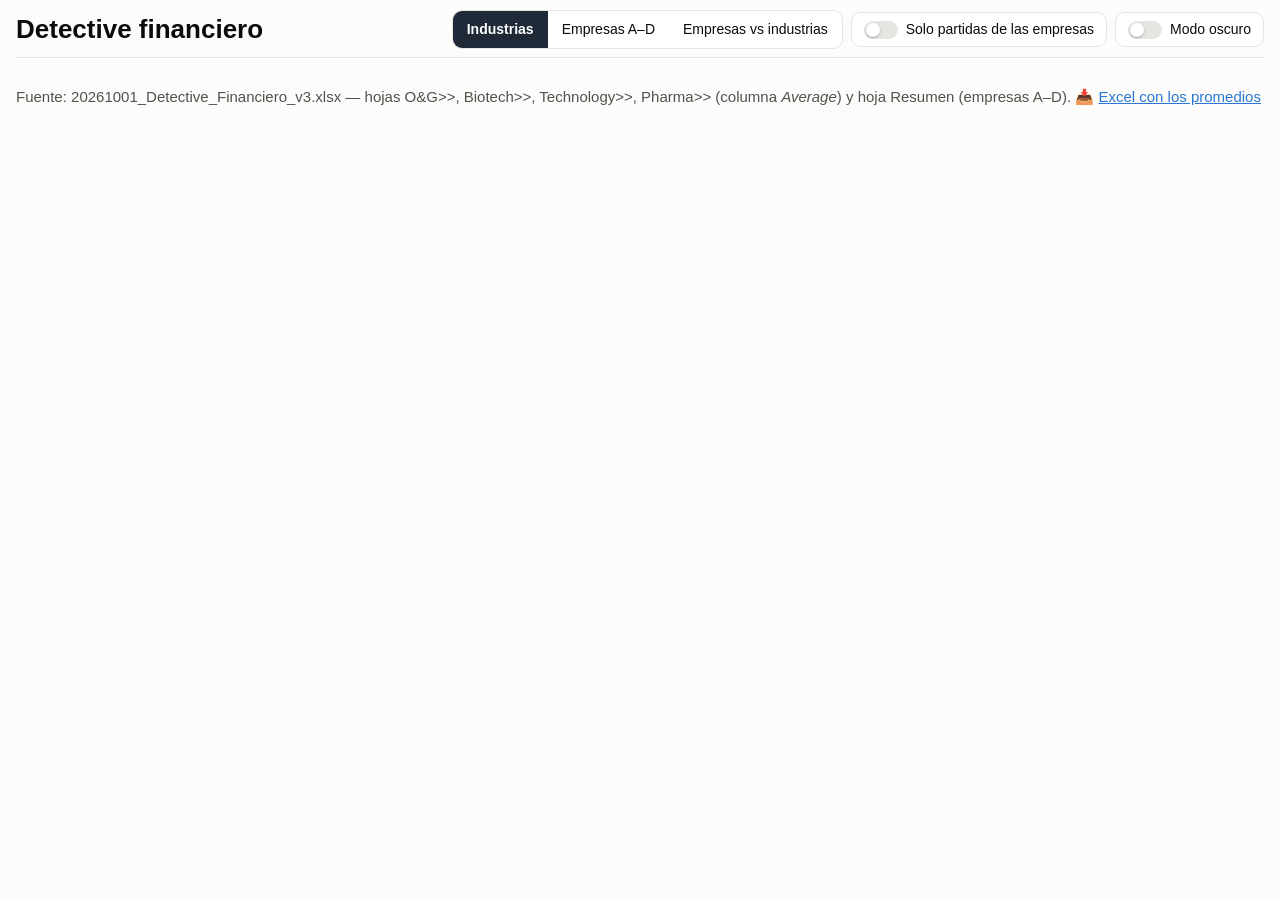
==== tools/site_template.html @ 65c1c6d1 "Add files via upload" ====
<!doctype html>
<html lang="es"><head><meta charset="utf-8"><meta name="viewport" content="width=device-width,initial-scale=1">
<title>Detective financiero · comparativo</title>
<script src="assets/plotly.min.js"></script>
<style>
:root{--bg:#fcfcfb;--card:#ffffff;--ink:#0b0b0b;--ink2:#52514e;--muted:#8a8985;--line:#e6e5e1;--grid:#eeede9;--accent:#2a78d6;--note-bg:#fff7ed;--note-bd:#fed7aa;--note-ink:#7c2d12;--th:#f3f4f6;--cat:#e5e7eb;--btn:#ffffff;--btn-on:#1f2937;--btn-on-ink:#ffffff;--hover:#ffffff}
:root[data-theme="dark"]{--bg:#141414;--card:#1e1e1d;--ink:#f3f2ee;--ink2:#c3c2b7;--muted:#8a8985;--line:#33322f;--grid:#2a2a28;--accent:#3987e5;--note-bg:#2b2117;--note-bd:#5a3d1e;--note-ink:#f5c9a3;--th:#262625;--cat:#2f2f2d;--btn:#1e1e1d;--btn-on:#f3f2ee;--btn-on-ink:#141414;--hover:#262625}
*{box-sizing:border-box}html{scroll-behavior:smooth}body{margin:0;background:var(--bg);color:var(--ink);font:15px/1.5 -apple-system,"Segoe UI",Inter,Roboto,sans-serif;transition:background .2s,color .2s}
.wrap{max-width:1280px;margin:0 auto;padding:0 16px 64px}
h1{font-size:26px;margin:0}h2{font-size:22px;margin:44px 0 6px;padding-top:16px;border-top:2px solid var(--line)}h3{font-size:16px;margin:24px 0 8px;color:var(--ink2)}
.sub{color:var(--ink2);margin:0 0 14px}
.topbar{position:sticky;top:0;z-index:20;background:var(--bg);padding:10px 0 8px;border-bottom:1px solid var(--line);margin-bottom:12px}
.row{display:flex;flex-wrap:wrap;gap:8px;align-items:center}
.seg{display:inline-flex;border:1px solid var(--line);border-radius:10px;overflow:hidden;background:var(--btn)}
.seg button{border:0;background:transparent;color:var(--ink);padding:8px 14px;font:inherit;font-size:14px;cursor:pointer}
.seg button.on{background:var(--btn-on);color:var(--btn-on-ink);font-weight:600}
.tog{display:inline-flex;align-items:center;gap:8px;border:1px solid var(--line);border-radius:10px;padding:6px 12px;background:var(--btn);font-size:14px;cursor:pointer;user-select:none}
.tog .sw{width:34px;height:18px;border-radius:9px;background:var(--line);position:relative;transition:background .2s}
.tog .sw::after{content:"";position:absolute;top:2px;left:2px;width:14px;height:14px;border-radius:50%;background:var(--card);box-shadow:0 1px 2px rgba(0,0,0,.3);transition:left .2s}
.tog.on .sw{background:var(--accent)}.tog.on .sw::after{left:18px}
.sp{flex:1}
.chips{display:flex;flex-wrap:wrap;gap:10px;margin:12px 0 8px}
.chip{display:flex;align-items:center;gap:8px;background:var(--card);border:1px solid var(--line);border-radius:10px;padding:8px 12px}
.chip b{font-size:14px}.chip span{color:var(--muted);font-size:13px}.dot{width:12px;height:12px;border-radius:3px;flex:none}
.card{background:var(--card);border:1px solid var(--line);border-radius:12px;padding:12px;margin:12px 0}
.grid{display:grid;grid-template-columns:repeat(auto-fill,minmax(280px,1fr));gap:12px}.grid .card{margin:0}
.grid2{display:grid;grid-template-columns:repeat(auto-fit,minmax(380px,1fr));gap:12px}
.note{background:var(--note-bg);border:1px solid var(--note-bd);border-radius:10px;padding:10px 14px;font-size:14px;color:var(--note-ink);margin:10px 0}
.insight{font-size:14px;color:var(--ink2);margin:4px 0 0}
table{border-collapse:collapse;width:100%;font-size:13px}th,td{padding:6px 8px;border-bottom:1px solid var(--line);text-align:right;white-space:nowrap}
th:first-child,td:first-child{text-align:left}th{background:var(--th);position:sticky;top:0}
tr.cat td{background:var(--cat);font-weight:700;text-align:left}
.tbl{overflow:auto;max-height:70vh}
nav{display:flex;flex-wrap:wrap;gap:8px;margin:10px 0}nav a{font-size:13px;color:var(--accent);text-decoration:none;border:1px solid var(--line);border-radius:999px;padding:4px 10px;background:var(--card)}
.badge{display:inline-block;padding:2px 10px;border-radius:999px;color:#fff;font-weight:600;font-size:13px}
.hide{display:none}
a{color:var(--accent)}
@media(max-width:600px){.grid2{grid-template-columns:1fr}h1{font-size:20px}}
</style></head><body><div class="wrap">
<div class="topbar">
 <div class="row">
  <h1>Detective financiero</h1><div class="sp"></div>
  <div class="seg" id="views"><button data-v="ind" class="on">Industrias</button><button data-v="emp">Empresas A–D</button><button data-v="vs">Empresas vs industrias</button></div>
  <div class="tog" id="tReduced"><span class="sw"></span>Solo partidas de las empresas</div>
  <div class="tog hide" id="tDev"><span class="sw"></span>Mostrar desviación %</div>
  <div class="tog" id="tDark"><span class="sw"></span>Modo oscuro</div>
 </div>
</div>
<div id="view"></div>
<p class="sub" style="margin-top:28px">Fuente: 20261001_Detective_Financiero_v3.xlsx — hojas O&amp;G&gt;&gt;, Biotech&gt;&gt;, Technology&gt;&gt;, Pharma&gt;&gt; (columna <i>Average</i>) y hoja Resumen (empresas A–D). 📥 <a href="assets/Comparativo_Industrias_Averages.xlsx">Excel con los promedios</a></p>
</div>
<script>
const D = __DATA__;
// ---------- state ----------
const S = {view:'ind', reduced:false, dev:false, dark:false};
try{ S.dark = localStorage.getItem('theme')==='dark' || (localStorage.getItem('theme')==null && matchMedia('(prefers-color-scheme: dark)').matches); }catch(e){}
// ---------- data model ----------
const ITEMS = []; D.cats.forEach(c=>c.items.forEach(it=>{ it.cat=c.name; ITEMS.push(it); }));
const byShort = Object.fromEntries(ITEMS.map(it=>[it.short,it]));
const RED = new Set(D.reduced);
const INDS = {kind:'ind', names:D.inds, color:n=>D.colors[n], label:n=>n, val:(short)=>byShort[short]?byShort[short].avg:null, sub:n=>D.companies[n].join(' · ')};
const COMPS = {kind:'emp', names:D.comps.names, color:n=>D.comps.colors[n], label:n=>'Empresa '+n, val:(short)=>D.comps.items[short]||null, sub:n=>'industria por descubrir'};
const pct = v => (v*100).toFixed(1)+'%';
const fmt = (v,u) => v==null?'—':(u==='pct'?pct(v):u==='días'?v.toFixed(0)+' días':u==='usd'?'$'+Math.round(v).toLocaleString('en-US')+' mm':v.toFixed(2)+'×');
const unitName = (it) => it.unit==='usd'?'USD mm':it.unit==='días'?'días':it.unit==='x'?'veces':(['Activos','Pasivos','Capital'].includes(it.cat)?'% activos':(it.cat.startsWith('Indicadores')?'%':'% ingresos'));
const esc = s => String(s).replace(/&/g,'&amp;').replace(/</g,'&lt;');
// ---------- theme ----------
function css(v){ return getComputedStyle(document.documentElement).getPropertyValue(v).trim(); }
function base(){ return {paper_bgcolor:'rgba(0,0,0,0)',plot_bgcolor:'rgba(0,0,0,0)',font:{family:'inherit',size:13,color:css('--ink')},
  margin:{l:60,r:20,t:48,b:60},hoverlabel:{bgcolor:css('--hover'),bordercolor:css('--line'),font:{color:css('--ink')}},
  xaxis:{gridcolor:css('--grid'),zerolinecolor:css('--muted')},yaxis:{gridcolor:css('--grid'),zerolinecolor:css('--muted')},legend:{orientation:'h',y:-0.18}}; }
const cfg={responsive:true,displayModeBar:false};
function L(t,o={}){ const b=base(); const r=Object.assign({},b,{title:{text:t,x:0,font:{size:15}}}); for(const k of ['xaxis','yaxis','legend','margin']) if(o[k]) o[k]=Object.assign({},b[k]||{},o[k]); return Object.assign(r,o); }
let uid=0; const nid=()=>'p'+(uid++);
const plots=[]; const queue=[]; function plot(id,tr,lay){ plots.push(id); queue.push([id,tr,lay]); }
function flush(){ queue.forEach(([id,tr,lay])=>Plotly.newPlot(id,tr,lay,cfg)); queue.length=0; }
// ---------- chart builders (generic over entity set) ----------
function card(parent,html,h){ const d=document.createElement('div'); d.className='card'; const id=nid(); d.innerHTML=`<div id="${id}" style="height:${h||400}px"></div>${html||''}`; parent.appendChild(d); return id; }
function stackChart(parent,set,keys,title,ytitle,ins){
  if(keys.some(k=>!set.val(k))) return;
  const palette=['#2a78d6','#1baf7a','#eda100','#e87ba4','#4a3aa7','#eb6834','#e34948','#6b7280','#a3a29e','#0ea5a4'];
  const id=card(parent,ins?`<p class="insight">${ins}</p>`:'',380);
  const tr=keys.map((k,j)=>{const v=set.val(k);return {type:'bar',name:k,x:set.names.map(set.label),y:v,marker:{color:palette[j],line:{color:css('--card'),width:1.5}},
    text:v.map(x=>x>0.045?pct(x):''),textposition:'inside',insidetextanchor:'middle',textfont:{color:'#fff',size:11},hovertemplate:'%{x} · '+k+': %{y:.1%}<extra></extra>'}});
  plot(id,tr,L(title,{barmode:'stack',yaxis:{tickformat:'.0%',title:ytitle},legend:{y:-0.15,font:{size:11}}}));
}
function incomeStack(parent,set,ins){
  const keys=['Costo de ventas','SG&A','I+D','Impuestos','Utilidad neta']; if(keys.some(k=>!set.val(k))) return;
  const cols=['#8a8985','#eb6834','#4a3aa7','#e34948','#1baf7a']; const id=card(parent,`<p class="insight">${ins}</p>`,420);
  const tr=keys.map((k,j)=>{const v=set.val(k);return {type:'bar',name:k,y:set.names.map(set.label),x:v,orientation:'h',marker:{color:cols[j],line:{color:css('--card'),width:1.5}},
    text:v.map(x=>Math.abs(x)>0.03?pct(x):''),textposition:'inside',insidetextanchor:'middle',textfont:{color:'#fff',size:11},hovertemplate:'%{y} · '+k+': %{x:.1%}<extra></extra>'}});
  const resid=set.names.map((_,i)=>1-keys.reduce((s,k)=>s+set.val(k)[i],0));
  tr.push({type:'bar',name:'Otros gastos, intereses y otros (neto)',y:set.names.map(set.label),x:resid,orientation:'h',marker:{color:'#b8b7b2',line:{color:css('--card'),width:1.5}},hovertemplate:'%{y} · Otros: %{x:.1%}<extra></extra>'});
  plot(id,tr,L('¿A dónde va cada dólar de ingreso?',{barmode:'relative',xaxis:{tickformat:'.0%',zerolinecolor:css('--ink')},yaxis:{autorange:'reversed'},legend:{y:-0.2,font:{size:11}},margin:{l:100,b:70}}));
}
function barOne(parent,set,k,title,ins,h){
  const v=set.val(k); if(!v) return; const id=card(parent,ins?`<p class="insight">${ins}</p>`:'',h||400); const u=byShort[k].unit;
  plot(id,[{type:'bar',x:set.names.map(set.label),y:v,marker:{color:set.names.map(set.color),cornerradius:4},text:v.map(x=>fmt(x,u)),textposition:v.some(x=>x<0)?'auto':'outside',cliponaxis:false,hovertemplate:'%{x}: %{text}<extra></extra>'}],
    L(title,{yaxis:{tickformat:u==='pct'?'.0%':'',zerolinecolor:css('--ink')},showlegend:false,margin:h?{l:44,r:10,t:40,b:36}:undefined}));
}
function grouped(parent,set,keys,title,u,ins){
  keys=keys.filter(k=>set.val(k)); if(!keys.length) return; const id=card(parent,ins?`<p class="insight">${ins}</p>`:'',400);
  const tr=set.names.map((n,i)=>({type:'bar',name:set.label(n),x:keys,y:keys.map(k=>set.val(k)[i]),marker:{color:set.color(n),cornerradius:4},
    text:keys.map(k=>fmt(set.val(k)[i],u)),textposition:'outside',cliponaxis:false,textfont:{size:11},hovertemplate:set.label(n)+' · %{x}: %{text}<extra></extra>'}));
  plot(id,tr,L(title,{barmode:'group',bargap:0.3,yaxis:{tickformat:u==='pct'?'.0%':'',zerolinecolor:css('--ink')},legend:{y:-0.15}}));
}
function dupont(parent,set,ins){
  const m=set.val('Margen operacional'),r=set.val('Rotación de activos totales'),roe=set.val('ROE'); if(!m||!r||!roe) return;
  const id=card(parent,`<p class="insight">${ins}</p>`);
  plot(id,[{type:'scatter',mode:'markers+text',x:r,y:m,text:set.names.map(set.label),textposition:'top center',marker:{size:roe.map(v=>Math.max(14,Math.abs(v||0)*60)),color:set.names.map(set.color),line:{color:css('--card'),width:2}},
    hovertemplate:'%{text}<br>Rotación de activos: %{x:.2f}×<br>Margen operacional: %{y:.1%}<extra></extra>'}],
    L('Margen vs rotación de activos (tamaño = |ROE|)',{xaxis:{title:'Rotación de activos totales (×)'},yaxis:{title:'Margen operacional',tickformat:'.0%'},showlegend:false}));
}
function radar(parent,set,ks,ins){
  ks=ks.filter(k=>set.val(k)&&set.val(k).every(v=>v!=null)); if(ks.length<4) return; const id=card(parent,`<p class="insight">${ins}</p>`);
  const norm=ks.map(k=>{const v=set.val(k),mn=Math.min(...v),mx=Math.max(...v);return v.map(x=>(x-mn)/(mx-mn||1));});
  plot(id,set.names.map((n,i)=>({type:'scatterpolar',name:set.label(n),r:norm.map(a=>a[i]).concat([norm[0][i]]),theta:ks.concat([ks[0]]),fill:'toself',line:{color:set.color(n),width:2},fillcolor:set.color(n)+'22',hovertemplate:set.label(n)+' · %{theta}: %{r:.2f} (normalizado)<extra></extra>'})),
    L('Huella (indicadores normalizados)',{polar:{bgcolor:'rgba(0,0,0,0)',radialaxis:{range:[0,1],showticklabels:false,gridcolor:css('--line')},angularaxis:{gridcolor:css('--line'),tickfont:{size:10}}},legend:{y:-0.1},margin:{l:70,r:70,t:48,b:40}}));
}
function keyCharts(parent,set,ins){
  const g=document.createElement('div'); g.className='grid2'; parent.appendChild(g);
  dupont(g,set,ins.dupont||'DuPont: rentabilidad = margen × rotación.');
  barOne(g,set,'ROE','ROE (utilidad neta / capital)',ins.roe||'');
  grouped(g,set,['Razón corriente','Prueba ácida'],'Liquidez: razón corriente y prueba ácida','x',ins.liq||'');
  grouped(g,set,['Días de inventario','Días de cuentas por cobrar'],'Días de inventario y días de cobro','días',ins.days||'');
  grouped(g,set,['Deuda LP','Total pasivos','Total capital'],'Apalancamiento (% del activo)','pct','Estructura de financiamiento: deuda de largo plazo vs capital.');
  grouped(g,set,set.val('Intangibles')?['PP&E neto','Intangibles','Efectivo']:['PP&E neto','Otros act. LP (intang. + otros)','Efectivo'],'Intensidad del activo (% del activo)','pct','Dónde está invertido el activo: físico (PP&E), intangible/otros LP o líquido.');
  grouped(g,set,['Rotación de activos totales','Rotación de activos fijos netos'],'Rotación de activos totales y fijos','x','Cuántas veces vende su activo al año: alta rotación = negocio de volumen.');
  if(!(S.reduced&&set.kind==='ind')){ grouped(g,set,['Costo de ventas','SG&A','I+D'],'Estructura de costos (% de ingresos)','pct','Intensidad de costo de ventas vs gasto comercial vs I+D.');
    grouped(g,set,['Días de cuentas por cobrar','Días de inventario','Días de cuentas por pagar','Ciclo de efectivo'],'Ciclo de conversión de efectivo (días)','días','Ciclo de efectivo = cobro + inventario − pago.');
    grouped(g,set,['ROA','ROIC','ROE','Margen neto'],'Rentabilidad: ROA, ROIC, ROE y margen neto','pct','Rentabilidad sobre activos, capital invertido y capital contable.'); }
  radar(g,set,set.kind==='ind'&&!S.reduced?['Margen operacional','ROE','Rotación de activos totales','Razón corriente','Días de inventario','Ciclo de efectivo','Nivel de endeudamiento','PP&E neto','Intangibles','Utilidad bruta']
                 :['Margen operacional','ROE','Rotación de activos totales','Razón corriente','Días de inventario','Días de cuentas por cobrar','Total pasivos','PP&E neto','Efectivo','Rotación de activos fijos netos'],
        'Perfil normalizado (0 = mínimo, 1 = máximo del grupo). La forma del polígono es la "huella" de cada uno.');
}
function categorySections(parent,set,filter,startNum){
  let n=startNum;
  D.cats.forEach((c)=>{
    const items=c.items.filter(it=>filter(it)&&set.val(it.short)&&!/^(Total activos|Pasivo \+ Capital|Ingresos)$/.test(it.short)); if(!items.length) return;
    const sec=document.createElement('div'); const anchor='c'+(n);
    sec.innerHTML=`<h2 id="${anchor}">${n}. ${c.name}</h2><p class="sub">${c.name.startsWith('Indicadores')?'Cada indicador en su unidad.':(['Activos','Pasivos','Capital'].includes(c.name)?'Cada partida como % del total de activos.':'Cada partida como % de ingresos.')}</p>`;
    parent.appendChild(sec); n++;
    if(!c.name.startsWith('Indicadores')){
      const id=card(sec,'',Math.max(360,items.length*42+120));
      const tr=set.names.map((nm,i)=>({type:'bar',name:set.label(nm),orientation:'h',y:items.map(it=>it.short),x:items.map(it=>set.val(it.short)[i]),marker:{color:set.color(nm),cornerradius:3},hovertemplate:set.label(nm)+' · %{y}: %{x:.1%}<extra></extra>'}));
      plot(id,tr,L(c.name+' — todas las partidas',{barmode:'group',bargap:0.25,xaxis:{tickformat:'.0%',zerolinecolor:css('--ink')},yaxis:{autorange:'reversed',automargin:true},legend:{orientation:'h',y:1.08,x:0},margin:{l:10,t:60,b:40}}));
    } else {
      const id=card(sec,'',Math.max(260,items.length*44+110));
      const z=items.map(it=>{const v=set.val(it.short).map(x=>x==null?NaN:x);const ok=v.filter(x=>!isNaN(x));const mn=Math.min(...ok),mx=Math.max(...ok);return v.map(x=>isNaN(x)?null:(x-mn)/(mx-mn||1));});
      plot(id,[{type:'heatmap',z:z,x:set.names.map(set.label),y:items.map(it=>it.short),colorscale:[[0,S.dark?'#1d2a3d':'#e8f0fb'],[1,S.dark?'#3987e5':'#2a78d6']],showscale:false,xgap:3,ygap:3,
        text:items.map(it=>set.val(it.short).map(v=>fmt(v,it.unit))),texttemplate:'%{text}',textfont:{size:13},hovertemplate:'%{x} · %{y}: %{text}<extra></extra>'}],
        L(c.name+' — mapa de calor (más oscuro = mayor valor del grupo)',{yaxis:{autorange:'reversed',automargin:true},xaxis:{side:'top'},margin:{l:10,t:80,b:20}}));
    }
    const h3=document.createElement('h3'); h3.textContent='Item por item'; sec.appendChild(h3);
    const g=document.createElement('div'); g.className='grid'; sec.appendChild(g);
    items.forEach(it=>barOne(g,set,it.short,it.short,'',230));
  });
  return n;
}
function tableFor(parent,set,filter,title){
  const sec=document.createElement('div'); sec.innerHTML=`<h2>${title}</h2>`; parent.appendChild(sec);
  let h=`<tr><th>Item</th>${set.names.map(n=>`<th style="border-bottom:3px solid ${set.color(n)}">${set.label(n)}</th>`).join('')}<th>Unidad</th></tr>`;
  D.cats.forEach(c=>{const its=c.items.filter(it=>filter(it)&&set.val(it.short)); if(!its.length) return; h+=`<tr class="cat"><td colspan="${set.names.length+2}">${c.name}</td></tr>`;
    its.forEach(it=>{h+=`<tr><td>${it.short}</td>${set.val(it.short).map(v=>`<td>${fmt(v,it.unit)}</td>`).join('')}<td style="color:var(--muted)">${unitName(it)}</td></tr>`;});});
  const d=document.createElement('div'); d.className='card tbl'; d.innerHTML=`<table>${h}</table>`; sec.appendChild(d);
}
function chips(parent,set){
  const d=document.createElement('div'); d.className='chips';
  d.innerHTML=set.names.map(n=>`<div class="chip"><div class="dot" style="background:${set.color(n)}"></div><b>${set.label(n)}</b><span>${set.sub(n)}</span></div>`).join(''); parent.appendChild(d);
}
// ---------- views ----------
function viewInd(root){
  const filter = S.reduced ? (it=>RED.has(it.short)) : (it=>true);
  root.innerHTML=`<p class="sub">Promedio simple de 4 empresas por industria. Balance como % del total de activos · estado de resultados como % de ingresos · indicadores en sus unidades.${S.reduced?' <b>Vista reducida:</b> solo las 28 partidas e indicadores que traen las empresas A–D.':''}</p>`;
  chips(root,INDS);
  if(!S.reduced) root.insertAdjacentHTML('beforeend',`<div class="note"><b>Nota:</b> en Biotech, IQVIA e ICON (CROs) no manejan inventario; sus ceros bajan el promedio de rotación y días de inventario. La cobertura de intereses sale negativa en Biotech, Tech y Pharma porque tienen ingreso neto por intereses.</div>`);
  const h=document.createElement('div'); h.innerHTML=`<h2 id="c1">1. Radiografía de cada industria</h2><p class="sub">Composición del activo, cómo se financia y a dónde va cada dólar de ingreso.</p>`; root.appendChild(h);
  const g=document.createElement('div'); g.className='grid2'; root.appendChild(g);
  stackChart(g,INDS,S.reduced?['Efectivo','Inversiones CP','Cuentas por cobrar','Inventarios','Otros act. circulantes','PP&E neto','Inversiones LP','Otros act. LP (intang. + otros)']:['Efectivo','Inversiones CP','Cuentas por cobrar','Inventarios','Otros act. circulantes','PP&E neto','Intangibles','Inversiones LP','Otros act. no circulantes'],
    '¿De qué está hecho el activo?','% del total de activos','O&G vive de PP&E (66%); Biotech acumula efectivo (27%) y, en las CROs, intangibles; Pharma y Tech cargan intangibles por adquisiciones.');
  stackChart(g,INDS,['Cuentas por pagar','Deuda CP','Otros pas. circulantes','Deuda LP','Otros pas. no circulantes','Total capital'],'¿Cómo se financia?','% del total de activos','Tech es la que menos se apalanca (61% capital); Pharma la que más (65% pasivos, 30% deuda LP).');
  if(!S.reduced) incomeStack(root,INDS,'Cada barra = 100% de ingresos (D&A no se muestra porque ya está dentro del costo/gastos). O&G gasta 79¢ de cada dólar en costo de ventas y le quedan 8¢ netos; Pharma solo 24¢ de costo pero reinvierte ~40¢ en SG&A + I+D; Tech y Pharma dejan ~28¢ netos.');
  root.insertAdjacentHTML('beforeend','<h2 id="c2">2. Indicadores clave para diferenciar las industrias</h2>');
  keyCharts(root,INDS,{dupont:'DuPont: rentabilidad = margen × rotación. O&G gana por volumen (rotación 0.94×, margen 12%); Pharma y Tech por margen (32–37%); Biotech queda en medio.',
    roe:'ROE promedio: Pharma (44%) y Tech (34%) muy por encima de O&G (10%) y Biotech (12%).',liq:'Tech y Biotech tienen razón corriente ~2.6×; O&G y Pharma operan cerca de 1.3× y con prueba ácida < 1.',days:'Pharma tarda 242 días en rotar inventario y 76 en cobrar; O&G rota en 27 y cobra en 30.'});
  categorySections(root,INDS,filter,3);
  tableFor(root,INDS,filter,'Tabla de promedios por industria');
}
function viewEmp(root){
  const filter = it=>RED.has(it.short);
  root.innerHTML=`<p class="sub">Las cuatro empresas por identificar, con las 28 partidas e indicadores que trae la tabla del ejercicio (balance como % del total de activos; indicadores en sus unidades).</p>`;
  chips(root,COMPS);
  root.insertAdjacentHTML('beforeend',`<div class="note"><b>Nota:</b> C y D traen días de inventario en 0 y D días de cobro en 0; se tratan como dato no disponible (—).</div>`);
  const h=document.createElement('div'); h.innerHTML=`<h2 id="c1">1. Radiografía de cada empresa</h2>`; root.appendChild(h);
  const g=document.createElement('div'); g.className='grid2'; root.appendChild(g);
  stackChart(g,COMPS,['Efectivo','Inversiones CP','Cuentas por cobrar','Inventarios','Otros act. circulantes','PP&E neto','Inversiones LP','Otros act. LP (intang. + otros)'],'¿De qué está hecho el activo?','% del total de activos','A: 25% en inversiones temporales y poco PP&E. C: 77% PP&E. D: 54% en otros activos LP (intangibles).');
  stackChart(g,COMPS,['Cuentas por pagar','Deuda CP','Otros pas. circulantes','Deuda LP','Otros pas. no circulantes','Total capital'],'¿Cómo se financia?','% del total de activos','A casi sin deuda (76% capital); B es la más apalancada (76% pasivos, 37% deuda LP).');
  root.insertAdjacentHTML('beforeend','<h2 id="c2">2. Indicadores clave</h2>');
  keyCharts(root,COMPS,{dupont:'A y B tienen márgenes altísimos (60% y 40%) con ROE ~100%; C y D ganan poco por unidad de activo.',roe:'',liq:'A nada en liquidez (3.9×); C opera por debajo de 1×.',days:'B tarda 352 días en rotar inventario (perfil farma); A 92 días.'});
  categorySections(root,COMPS,filter,3);
  tableFor(root,COMPS,filter,'Tabla de las empresas A–D');
}
// deviations
function devMatrix(){ // per item: comps x inds deviation
  const out={}; D.reduced.forEach(k=>{const c=COMPS.val(k),a=INDS.val(k); out[k]=c.map(cv=>a.map(av=>(cv==null||av===0)?null:(cv-av)/Math.abs(av)));}); return out;
}
function summary(){
  const M=devMatrix(); const res=COMPS.names.map((n,ci)=>{
    const wins=[0,0,0,0], abs=[[],[],[],[]];
    D.reduced.forEach(k=>{const d=M[k][ci]; const ok=d.map((x,j)=>[x==null?Infinity:Math.abs(x),j]).filter(p=>p[0]!==Infinity); if(!ok.length) return; ok.sort((a,b)=>a[0]-b[0]); wins[ok[0][1]]++; d.forEach((x,j)=>{if(x!=null) abs[j].push(Math.abs(x));});});
    const med=abs.map(a=>{a.sort((x,y)=>x-y); return a.length?(a.length%2?a[(a.length-1)/2]:(a[a.length/2-1]+a[a.length/2])/2):null;});
    const best=[0,1,2,3].sort((a,b)=>(wins[b]-wins[a])||(med[a]-med[b]))[0];
    return {n,wins,med,best};
  }); return {M,res};
}
function viewVs(root){
  const {M,res}=summary();
  root.innerHTML=`<p class="sub">Cada empresa A–D contra el promedio de las cuatro industrias, en las 28 partidas comparables. ${S.dev?'<b>Modo desviación:</b> (valor empresa − promedio industria) / |promedio industria|; verde = se parece, rojo = muy distinto.':'Activa <b>Mostrar desviación %</b> arriba para ver las diferencias en lugar de los valores.'}</p>`;
  chips(root,INDS); chips(root,COMPS);
  // summary card
  const sc=document.createElement('div'); sc.innerHTML=`<h2 id="c1">1. ¿A qué industria se parece cada empresa?</h2><p class="sub">Se cuenta en cuántas de las 28 partidas cada industria es la más cercana, y la mediana de |desviación| contra cada industria.</p>`; root.appendChild(sc);
  const g=document.createElement('div'); g.className='grid2'; root.appendChild(g);
  const bl=document.createElement('div'); bl.className='card';
  bl.innerHTML=`<table><tr><th>Empresa</th><th>Más parecida</th><th># partidas más cercana</th><th>Mediana |desv|</th><th>2ª opción</th></tr>`+res.map(r=>{const o=[0,1,2,3].filter(j=>j!==r.best).sort((a,b)=>(r.wins[b]-r.wins[a])||(r.med[a]-r.med[b]))[0];
    return `<tr><td><b style="color:${COMPS.color(r.n)}">Empresa ${r.n}</b></td><td><span class="badge" style="background:${INDS.color(INDS.names[r.best])}">${INDS.names[r.best]}</span></td><td>${r.wins[r.best]} / 28</td><td>${pct(r.med[r.best])}</td><td style="color:var(--muted)">${INDS.names[o]}: ${r.wins[o]} · ${pct(r.med[o])}</td></tr>`;}).join('')+`</table>
    <p class="insight">A y D caen en Tech; B en Pharma; C en O&G. Si cada industria debe usarse una sola vez, la combinación de menor desviación total es A → Biotech y D → Tech (A queda casi empatada entre ambas).</p>`;
  g.appendChild(bl);
  const id=card(g,'<p class="insight">Mediana de |desviación %| de cada empresa contra cada industria (verde = más parecido, rojo = más distinto). El número entre paréntesis es en cuántas partidas esa industria es la más cercana.</p>',360);
  plot(id,[{type:'heatmap',z:res.map(r=>r.med),x:INDS.names,y:res.map(r=>'Empresa '+r.n),colorscale:[[0,S.dark?'#14532d':'#bbf7d0'],[0.5,S.dark?'#713f12':'#fef08a'],[1,S.dark?'#7f1d1d':'#fecaca']],zmin:0.2,zmax:1,showscale:false,xgap:3,ygap:3,
    text:res.map(r=>r.med.map((m,j)=>pct(m)+' ('+r.wins[j]+')')),texttemplate:'%{text}',textfont:{size:13},hovertemplate:'%{y} vs %{x}: mediana |desv| %{text}<extra></extra>'}],
    L('Parecido empresa × industria (mediana |desv|, # partidas más cercana)',{yaxis:{autorange:'reversed',automargin:true},margin:{l:10,t:50,b:30}}));
  // per category
  let n=2;
  D.cats.forEach(c=>{
    const items=c.items.filter(it=>RED.has(it.short)); if(!items.length) return;
    const sec=document.createElement('div'); sec.innerHTML=`<h2 id="c${n}">${n}. ${c.name}</h2>`; root.appendChild(sec); n++;
    const gg=document.createElement('div'); gg.className='grid'; sec.appendChild(gg);
    items.forEach(it=>{
      const k=it.short, cv=COMPS.val(k), av=INDS.val(k);
      if(!S.dev){
        const id=card(gg,'',260);
        const x=COMPS.names.concat(INDS.names.map(n=>n==='Tecnología'?'Tech':n)), y=cv.concat(av), col=COMPS.names.map(COMPS.color).concat(INDS.names.map(INDS.color));
        plot(id,[{type:'bar',x:x,y:y.map(v=>v==null?0:v),marker:{color:col,cornerradius:4},text:y.map(v=>fmt(v,it.unit)),textposition:y.some(v=>v<0)?'auto':'outside',cliponaxis:false,textfont:{size:9},hovertemplate:'%{x}: %{text}<extra></extra>'}],
          L(k,{yaxis:{tickformat:it.unit==='pct'?'.0%':'',zerolinecolor:css('--ink')},xaxis:{tickfont:{size:10},tickangle:0},showlegend:false,margin:{l:44,r:10,t:40,b:36},title:{text:k,font:{size:13}},
            shapes:[{type:'line',x0:3.5,x1:3.5,y0:0,y1:1,yref:'paper',line:{color:css('--line'),width:1,dash:'dot'}}]}));
      } else {
        const id=card(gg,'',260); const z=M[k];
        plot(id,[{type:'heatmap',z:z.map(r=>r.map(v=>v==null?null:Math.min(1.2,Math.abs(v)))),x:INDS.names,y:COMPS.names.map(COMPS.label),zmin:0,zmax:1.2,
          colorscale:[[0,S.dark?'#14532d':'#bbf7d0'],[0.4,S.dark?'#713f12':'#fef08a'],[1,S.dark?'#7f1d1d':'#fecaca']],showscale:false,xgap:3,ygap:3,
          text:z.map(r=>r.map(v=>v==null?'—':(v>0?'+':'')+(v*100).toFixed(0)+'%')),texttemplate:'%{text}',textfont:{size:12},
          customdata:z.map((r,ci)=>r.map((v,j)=>`${fmt(cv[ci],it.unit)} vs ${fmt(av[j],it.unit)}`)),hovertemplate:'%{y} vs %{x}: %{text}<br>%{customdata}<extra></extra>'}],
          L(k,{yaxis:{autorange:'reversed',automargin:true},xaxis:{tickfont:{size:10}},margin:{l:10,r:10,t:40,b:30},title:{text:k,font:{size:13}}}));
      }
    });
  });
  // table
  const sec=document.createElement('div'); sec.innerHTML=`<h2>Tabla: empresas vs industrias${S.dev?' (desviación %)':''}</h2>`; root.appendChild(sec);
  let h=`<tr><th>Item</th>${COMPS.names.map(x=>`<th style="border-bottom:3px solid ${COMPS.color(x)}">Empresa ${x}</th>`).join('')}${INDS.names.map(x=>`<th style="border-bottom:3px solid ${INDS.color(x)}">${x}</th>`).join('')}</tr>`;
  D.cats.forEach(c=>{const its=c.items.filter(it=>RED.has(it.short)); if(!its.length) return; h+=`<tr class="cat"><td colspan="9">${c.name}</td></tr>`;
    its.forEach(it=>{const k=it.short; if(!S.dev){h+=`<tr><td>${k}</td>${COMPS.val(k).map(v=>`<td>${fmt(v,it.unit)}</td>`).join('')}${INDS.val(k).map(v=>`<td>${fmt(v,it.unit)}</td>`).join('')}</tr>`;}
      else {h+=`<tr><td>${k}</td>${COMPS.names.map((nm,ci)=>{const r=res[ci];const d=M[k][ci][r.best];return `<td title="vs ${INDS.names[r.best]}">${d==null?'—':(d>0?'+':'')+(d*100).toFixed(0)+'% <span style="color:var(--muted)">vs ${INDS.names[r.best]}</span>'}</td>`;}).join('')}${INDS.val(k).map(v=>`<td>${fmt(v,it.unit)}</td>`).join('')}</tr>`;}});});
  const d=document.createElement('div'); d.className='card tbl'; d.innerHTML=`<table>${h}</table>`; sec.appendChild(d);
}
// ---------- render / controls ----------
function render(){
  document.documentElement.setAttribute('data-theme',S.dark?'dark':'light');
  document.querySelectorAll('#views button').forEach(b=>b.classList.toggle('on',b.dataset.v===S.view));
  document.getElementById('tReduced').classList.toggle('hide',S.view!=='ind'); document.getElementById('tReduced').classList.toggle('on',S.reduced);
  document.getElementById('tDev').classList.toggle('hide',S.view!=='vs'); document.getElementById('tDev').classList.toggle('on',S.dev);
  document.getElementById('tDark').classList.toggle('on',S.dark);
  plots.forEach(id=>{const el=document.getElementById(id); if(el) Plotly.purge(el);}); plots.length=0;
  const root=document.getElementById('view'); root.innerHTML='';
  ({ind:viewInd,emp:viewEmp,vs:viewVs})[S.view](root);
  flush();
}
document.getElementById('views').addEventListener('click',e=>{const b=e.target.closest('button'); if(!b) return; S.view=b.dataset.v; window.scrollTo(0,0); render();});
document.getElementById('tReduced').onclick=()=>{S.reduced=!S.reduced; render();};
document.getElementById('tDev').onclick=()=>{S.dev=!S.dev; const y=window.scrollY; render(); window.scrollTo(0,y);};
document.getElementById('tDark').onclick=()=>{S.dark=!S.dark; try{localStorage.setItem('theme',S.dark?'dark':'light');}catch(e){} const y=window.scrollY; render(); window.scrollTo(0,y);};
render();
</script></body></html>
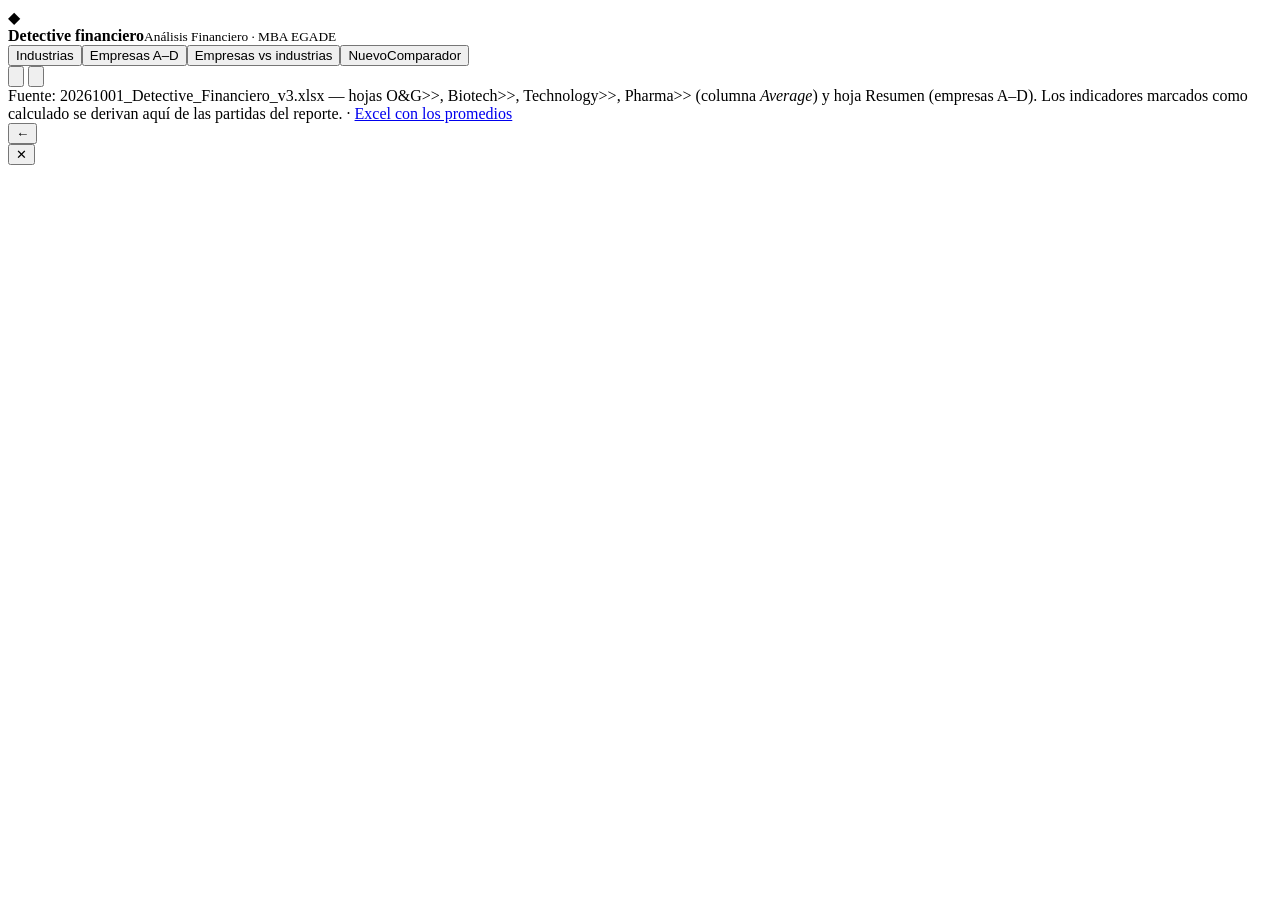
==== commit e6d9a2a3: "Motor de DataViz con ECharts: comparador, tipos de gráfica y fichas financieras - Reemplaza Plotly p" ====
--- a/tools/site_template.html
+++ b/tools/site_template.html
@@ -1,281 +1,30 @@
 <!doctype html>
 <html lang="es"><head><meta charset="utf-8"><meta name="viewport" content="width=device-width,initial-scale=1">
-<title>Detective financiero · comparativo</title>
-<script src="assets/plotly.min.js"></script>
-<style>
-:root{--bg:#fcfcfb;--card:#ffffff;--ink:#0b0b0b;--ink2:#52514e;--muted:#8a8985;--line:#e6e5e1;--grid:#eeede9;--accent:#2a78d6;--note-bg:#fff7ed;--note-bd:#fed7aa;--note-ink:#7c2d12;--th:#f3f4f6;--cat:#e5e7eb;--btn:#ffffff;--btn-on:#1f2937;--btn-on-ink:#ffffff;--hover:#ffffff}
-:root[data-theme="dark"]{--bg:#141414;--card:#1e1e1d;--ink:#f3f2ee;--ink2:#c3c2b7;--muted:#8a8985;--line:#33322f;--grid:#2a2a28;--accent:#3987e5;--note-bg:#2b2117;--note-bd:#5a3d1e;--note-ink:#f5c9a3;--th:#262625;--cat:#2f2f2d;--btn:#1e1e1d;--btn-on:#f3f2ee;--btn-on-ink:#141414;--hover:#262625}
-*{box-sizing:border-box}html{scroll-behavior:smooth}body{margin:0;background:var(--bg);color:var(--ink);font:15px/1.5 -apple-system,"Segoe UI",Inter,Roboto,sans-serif;transition:background .2s,color .2s}
-.wrap{max-width:1280px;margin:0 auto;padding:0 16px 64px}
-h1{font-size:26px;margin:0}h2{font-size:22px;margin:44px 0 6px;padding-top:16px;border-top:2px solid var(--line)}h3{font-size:16px;margin:24px 0 8px;color:var(--ink2)}
-.sub{color:var(--ink2);margin:0 0 14px}
-.topbar{position:sticky;top:0;z-index:20;background:var(--bg);padding:10px 0 8px;border-bottom:1px solid var(--line);margin-bottom:12px}
-.row{display:flex;flex-wrap:wrap;gap:8px;align-items:center}
-.seg{display:inline-flex;border:1px solid var(--line);border-radius:10px;overflow:hidden;background:var(--btn)}
-.seg button{border:0;background:transparent;color:var(--ink);padding:8px 14px;font:inherit;font-size:14px;cursor:pointer}
-.seg button.on{background:var(--btn-on);color:var(--btn-on-ink);font-weight:600}
-.tog{display:inline-flex;align-items:center;gap:8px;border:1px solid var(--line);border-radius:10px;padding:6px 12px;background:var(--btn);font-size:14px;cursor:pointer;user-select:none}
-.tog .sw{width:34px;height:18px;border-radius:9px;background:var(--line);position:relative;transition:background .2s}
-.tog .sw::after{content:"";position:absolute;top:2px;left:2px;width:14px;height:14px;border-radius:50%;background:var(--card);box-shadow:0 1px 2px rgba(0,0,0,.3);transition:left .2s}
-.tog.on .sw{background:var(--accent)}.tog.on .sw::after{left:18px}
-.sp{flex:1}
-.chips{display:flex;flex-wrap:wrap;gap:10px;margin:12px 0 8px}
-.chip{display:flex;align-items:center;gap:8px;background:var(--card);border:1px solid var(--line);border-radius:10px;padding:8px 12px}
-.chip b{font-size:14px}.chip span{color:var(--muted);font-size:13px}.dot{width:12px;height:12px;border-radius:3px;flex:none}
-.card{background:var(--card);border:1px solid var(--line);border-radius:12px;padding:12px;margin:12px 0}
-.grid{display:grid;grid-template-columns:repeat(auto-fill,minmax(280px,1fr));gap:12px}.grid .card{margin:0}
-.grid2{display:grid;grid-template-columns:repeat(auto-fit,minmax(380px,1fr));gap:12px}
-.note{background:var(--note-bg);border:1px solid var(--note-bd);border-radius:10px;padding:10px 14px;font-size:14px;color:var(--note-ink);margin:10px 0}
-.insight{font-size:14px;color:var(--ink2);margin:4px 0 0}
-table{border-collapse:collapse;width:100%;font-size:13px}th,td{padding:6px 8px;border-bottom:1px solid var(--line);text-align:right;white-space:nowrap}
-th:first-child,td:first-child{text-align:left}th{background:var(--th);position:sticky;top:0}
-tr.cat td{background:var(--cat);font-weight:700;text-align:left}
-.tbl{overflow:auto;max-height:70vh}
-nav{display:flex;flex-wrap:wrap;gap:8px;margin:10px 0}nav a{font-size:13px;color:var(--accent);text-decoration:none;border:1px solid var(--line);border-radius:999px;padding:4px 10px;background:var(--card)}
-.badge{display:inline-block;padding:2px 10px;border-radius:999px;color:#fff;font-weight:600;font-size:13px}
-.hide{display:none}
-a{color:var(--accent)}
-@media(max-width:600px){.grid2{grid-template-columns:1fr}h1{font-size:20px}}
-</style></head><body><div class="wrap">
-<div class="topbar">
- <div class="row">
-  <h1>Detective financiero</h1><div class="sp"></div>
-  <div class="seg" id="views"><button data-v="ind" class="on">Industrias</button><button data-v="emp">Empresas A–D</button><button data-v="vs">Empresas vs industrias</button></div>
-  <div class="tog" id="tReduced"><span class="sw"></span>Solo partidas de las empresas</div>
-  <div class="tog hide" id="tDev"><span class="sw"></span>Mostrar desviación %</div>
-  <div class="tog" id="tDark"><span class="sw"></span>Modo oscuro</div>
- </div>
-</div>
-<div id="view"></div>
-<p class="sub" style="margin-top:28px">Fuente: 20261001_Detective_Financiero_v3.xlsx — hojas O&amp;G&gt;&gt;, Biotech&gt;&gt;, Technology&gt;&gt;, Pharma&gt;&gt; (columna <i>Average</i>) y hoja Resumen (empresas A–D). 📥 <a href="assets/Comparativo_Industrias_Averages.xlsx">Excel con los promedios</a></p>
-</div>
-<script>
-const D = __DATA__;
-// ---------- state ----------
-const S = {view:'ind', reduced:false, dev:false, dark:false};
-try{ S.dark = localStorage.getItem('theme')==='dark' || (localStorage.getItem('theme')==null && matchMedia('(prefers-color-scheme: dark)').matches); }catch(e){}
-// ---------- data model ----------
-const ITEMS = []; D.cats.forEach(c=>c.items.forEach(it=>{ it.cat=c.name; ITEMS.push(it); }));
-const byShort = Object.fromEntries(ITEMS.map(it=>[it.short,it]));
-const RED = new Set(D.reduced);
-const INDS = {kind:'ind', names:D.inds, color:n=>D.colors[n], label:n=>n, val:(short)=>byShort[short]?byShort[short].avg:null, sub:n=>D.companies[n].join(' · ')};
-const COMPS = {kind:'emp', names:D.comps.names, color:n=>D.comps.colors[n], label:n=>'Empresa '+n, val:(short)=>D.comps.items[short]||null, sub:n=>'industria por descubrir'};
-const pct = v => (v*100).toFixed(1)+'%';
-const fmt = (v,u) => v==null?'—':(u==='pct'?pct(v):u==='días'?v.toFixed(0)+' días':u==='usd'?'$'+Math.round(v).toLocaleString('en-US')+' mm':v.toFixed(2)+'×');
-const unitName = (it) => it.unit==='usd'?'USD mm':it.unit==='días'?'días':it.unit==='x'?'veces':(['Activos','Pasivos','Capital'].includes(it.cat)?'% activos':(it.cat.startsWith('Indicadores')?'%':'% ingresos'));
-const esc = s => String(s).replace(/&/g,'&amp;').replace(/</g,'&lt;');
-// ---------- theme ----------
-function css(v){ return getComputedStyle(document.documentElement).getPropertyValue(v).trim(); }
-function base(){ return {paper_bgcolor:'rgba(0,0,0,0)',plot_bgcolor:'rgba(0,0,0,0)',font:{family:'inherit',size:13,color:css('--ink')},
-  margin:{l:60,r:20,t:48,b:60},hoverlabel:{bgcolor:css('--hover'),bordercolor:css('--line'),font:{color:css('--ink')}},
-  xaxis:{gridcolor:css('--grid'),zerolinecolor:css('--muted')},yaxis:{gridcolor:css('--grid'),zerolinecolor:css('--muted')},legend:{orientation:'h',y:-0.18}}; }
-const cfg={responsive:true,displayModeBar:false};
-function L(t,o={}){ const b=base(); const r=Object.assign({},b,{title:{text:t,x:0,font:{size:15}}}); for(const k of ['xaxis','yaxis','legend','margin']) if(o[k]) o[k]=Object.assign({},b[k]||{},o[k]); return Object.assign(r,o); }
-let uid=0; const nid=()=>'p'+(uid++);
-const plots=[]; const queue=[]; function plot(id,tr,lay){ plots.push(id); queue.push([id,tr,lay]); }
-function flush(){ queue.forEach(([id,tr,lay])=>Plotly.newPlot(id,tr,lay,cfg)); queue.length=0; }
-// ---------- chart builders (generic over entity set) ----------
-function card(parent,html,h){ const d=document.createElement('div'); d.className='card'; const id=nid(); d.innerHTML=`<div id="${id}" style="height:${h||400}px"></div>${html||''}`; parent.appendChild(d); return id; }
-function stackChart(parent,set,keys,title,ytitle,ins){
-  if(keys.some(k=>!set.val(k))) return;
-  const palette=['#2a78d6','#1baf7a','#eda100','#e87ba4','#4a3aa7','#eb6834','#e34948','#6b7280','#a3a29e','#0ea5a4'];
-  const id=card(parent,ins?`<p class="insight">${ins}</p>`:'',380);
-  const tr=keys.map((k,j)=>{const v=set.val(k);return {type:'bar',name:k,x:set.names.map(set.label),y:v,marker:{color:palette[j],line:{color:css('--card'),width:1.5}},
-    text:v.map(x=>x>0.045?pct(x):''),textposition:'inside',insidetextanchor:'middle',textfont:{color:'#fff',size:11},hovertemplate:'%{x} · '+k+': %{y:.1%}<extra></extra>'}});
-  plot(id,tr,L(title,{barmode:'stack',yaxis:{tickformat:'.0%',title:ytitle},legend:{y:-0.15,font:{size:11}}}));
-}
-function incomeStack(parent,set,ins){
-  const keys=['Costo de ventas','SG&A','I+D','Impuestos','Utilidad neta']; if(keys.some(k=>!set.val(k))) return;
-  const cols=['#8a8985','#eb6834','#4a3aa7','#e34948','#1baf7a']; const id=card(parent,`<p class="insight">${ins}</p>`,420);
-  const tr=keys.map((k,j)=>{const v=set.val(k);return {type:'bar',name:k,y:set.names.map(set.label),x:v,orientation:'h',marker:{color:cols[j],line:{color:css('--card'),width:1.5}},
-    text:v.map(x=>Math.abs(x)>0.03?pct(x):''),textposition:'inside',insidetextanchor:'middle',textfont:{color:'#fff',size:11},hovertemplate:'%{y} · '+k+': %{x:.1%}<extra></extra>'}});
-  const resid=set.names.map((_,i)=>1-keys.reduce((s,k)=>s+set.val(k)[i],0));
-  tr.push({type:'bar',name:'Otros gastos, intereses y otros (neto)',y:set.names.map(set.label),x:resid,orientation:'h',marker:{color:'#b8b7b2',line:{color:css('--card'),width:1.5}},hovertemplate:'%{y} · Otros: %{x:.1%}<extra></extra>'});
-  plot(id,tr,L('¿A dónde va cada dólar de ingreso?',{barmode:'relative',xaxis:{tickformat:'.0%',zerolinecolor:css('--ink')},yaxis:{autorange:'reversed'},legend:{y:-0.2,font:{size:11}},margin:{l:100,b:70}}));
-}
-function barOne(parent,set,k,title,ins,h){
-  const v=set.val(k); if(!v) return; const id=card(parent,ins?`<p class="insight">${ins}</p>`:'',h||400); const u=byShort[k].unit;
-  plot(id,[{type:'bar',x:set.names.map(set.label),y:v,marker:{color:set.names.map(set.color),cornerradius:4},text:v.map(x=>fmt(x,u)),textposition:v.some(x=>x<0)?'auto':'outside',cliponaxis:false,hovertemplate:'%{x}: %{text}<extra></extra>'}],
-    L(title,{yaxis:{tickformat:u==='pct'?'.0%':'',zerolinecolor:css('--ink')},showlegend:false,margin:h?{l:44,r:10,t:40,b:36}:undefined}));
-}
-function grouped(parent,set,keys,title,u,ins){
-  keys=keys.filter(k=>set.val(k)); if(!keys.length) return; const id=card(parent,ins?`<p class="insight">${ins}</p>`:'',400);
-  const tr=set.names.map((n,i)=>({type:'bar',name:set.label(n),x:keys,y:keys.map(k=>set.val(k)[i]),marker:{color:set.color(n),cornerradius:4},
-    text:keys.map(k=>fmt(set.val(k)[i],u)),textposition:'outside',cliponaxis:false,textfont:{size:11},hovertemplate:set.label(n)+' · %{x}: %{text}<extra></extra>'}));
-  plot(id,tr,L(title,{barmode:'group',bargap:0.3,yaxis:{tickformat:u==='pct'?'.0%':'',zerolinecolor:css('--ink')},legend:{y:-0.15}}));
-}
-function dupont(parent,set,ins){
-  const m=set.val('Margen operacional'),r=set.val('Rotación de activos totales'),roe=set.val('ROE'); if(!m||!r||!roe) return;
-  const id=card(parent,`<p class="insight">${ins}</p>`);
-  plot(id,[{type:'scatter',mode:'markers+text',x:r,y:m,text:set.names.map(set.label),textposition:'top center',marker:{size:roe.map(v=>Math.max(14,Math.abs(v||0)*60)),color:set.names.map(set.color),line:{color:css('--card'),width:2}},
-    hovertemplate:'%{text}<br>Rotación de activos: %{x:.2f}×<br>Margen operacional: %{y:.1%}<extra></extra>'}],
-    L('Margen vs rotación de activos (tamaño = |ROE|)',{xaxis:{title:'Rotación de activos totales (×)'},yaxis:{title:'Margen operacional',tickformat:'.0%'},showlegend:false}));
-}
-function radar(parent,set,ks,ins){
-  ks=ks.filter(k=>set.val(k)&&set.val(k).every(v=>v!=null)); if(ks.length<4) return; const id=card(parent,`<p class="insight">${ins}</p>`);
-  const norm=ks.map(k=>{const v=set.val(k),mn=Math.min(...v),mx=Math.max(...v);return v.map(x=>(x-mn)/(mx-mn||1));});
-  plot(id,set.names.map((n,i)=>({type:'scatterpolar',name:set.label(n),r:norm.map(a=>a[i]).concat([norm[0][i]]),theta:ks.concat([ks[0]]),fill:'toself',line:{color:set.color(n),width:2},fillcolor:set.color(n)+'22',hovertemplate:set.label(n)+' · %{theta}: %{r:.2f} (normalizado)<extra></extra>'})),
-    L('Huella (indicadores normalizados)',{polar:{bgcolor:'rgba(0,0,0,0)',radialaxis:{range:[0,1],showticklabels:false,gridcolor:css('--line')},angularaxis:{gridcolor:css('--line'),tickfont:{size:10}}},legend:{y:-0.1},margin:{l:70,r:70,t:48,b:40}}));
-}
-function keyCharts(parent,set,ins){
-  const g=document.createElement('div'); g.className='grid2'; parent.appendChild(g);
-  dupont(g,set,ins.dupont||'DuPont: rentabilidad = margen × rotación.');
-  barOne(g,set,'ROE','ROE (utilidad neta / capital)',ins.roe||'');
-  grouped(g,set,['Razón corriente','Prueba ácida'],'Liquidez: razón corriente y prueba ácida','x',ins.liq||'');
-  grouped(g,set,['Días de inventario','Días de cuentas por cobrar'],'Días de inventario y días de cobro','días',ins.days||'');
-  grouped(g,set,['Deuda LP','Total pasivos','Total capital'],'Apalancamiento (% del activo)','pct','Estructura de financiamiento: deuda de largo plazo vs capital.');
-  grouped(g,set,set.val('Intangibles')?['PP&E neto','Intangibles','Efectivo']:['PP&E neto','Otros act. LP (intang. + otros)','Efectivo'],'Intensidad del activo (% del activo)','pct','Dónde está invertido el activo: físico (PP&E), intangible/otros LP o líquido.');
-  grouped(g,set,['Rotación de activos totales','Rotación de activos fijos netos'],'Rotación de activos totales y fijos','x','Cuántas veces vende su activo al año: alta rotación = negocio de volumen.');
-  if(!(S.reduced&&set.kind==='ind')){ grouped(g,set,['Costo de ventas','SG&A','I+D'],'Estructura de costos (% de ingresos)','pct','Intensidad de costo de ventas vs gasto comercial vs I+D.');
-    grouped(g,set,['Días de cuentas por cobrar','Días de inventario','Días de cuentas por pagar','Ciclo de efectivo'],'Ciclo de conversión de efectivo (días)','días','Ciclo de efectivo = cobro + inventario − pago.');
-    grouped(g,set,['ROA','ROIC','ROE','Margen neto'],'Rentabilidad: ROA, ROIC, ROE y margen neto','pct','Rentabilidad sobre activos, capital invertido y capital contable.'); }
-  radar(g,set,set.kind==='ind'&&!S.reduced?['Margen operacional','ROE','Rotación de activos totales','Razón corriente','Días de inventario','Ciclo de efectivo','Nivel de endeudamiento','PP&E neto','Intangibles','Utilidad bruta']
-                 :['Margen operacional','ROE','Rotación de activos totales','Razón corriente','Días de inventario','Días de cuentas por cobrar','Total pasivos','PP&E neto','Efectivo','Rotación de activos fijos netos'],
-        'Perfil normalizado (0 = mínimo, 1 = máximo del grupo). La forma del polígono es la "huella" de cada uno.');
-}
-function categorySections(parent,set,filter,startNum){
-  let n=startNum;
-  D.cats.forEach((c)=>{
-    const items=c.items.filter(it=>filter(it)&&set.val(it.short)&&!/^(Total activos|Pasivo \+ Capital|Ingresos)$/.test(it.short)); if(!items.length) return;
-    const sec=document.createElement('div'); const anchor='c'+(n);
-    sec.innerHTML=`<h2 id="${anchor}">${n}. ${c.name}</h2><p class="sub">${c.name.startsWith('Indicadores')?'Cada indicador en su unidad.':(['Activos','Pasivos','Capital'].includes(c.name)?'Cada partida como % del total de activos.':'Cada partida como % de ingresos.')}</p>`;
-    parent.appendChild(sec); n++;
-    if(!c.name.startsWith('Indicadores')){
-      const id=card(sec,'',Math.max(360,items.length*42+120));
-      const tr=set.names.map((nm,i)=>({type:'bar',name:set.label(nm),orientation:'h',y:items.map(it=>it.short),x:items.map(it=>set.val(it.short)[i]),marker:{color:set.color(nm),cornerradius:3},hovertemplate:set.label(nm)+' · %{y}: %{x:.1%}<extra></extra>'}));
-      plot(id,tr,L(c.name+' — todas las partidas',{barmode:'group',bargap:0.25,xaxis:{tickformat:'.0%',zerolinecolor:css('--ink')},yaxis:{autorange:'reversed',automargin:true},legend:{orientation:'h',y:1.08,x:0},margin:{l:10,t:60,b:40}}));
-    } else {
-      const id=card(sec,'',Math.max(260,items.length*44+110));
-      const z=items.map(it=>{const v=set.val(it.short).map(x=>x==null?NaN:x);const ok=v.filter(x=>!isNaN(x));const mn=Math.min(...ok),mx=Math.max(...ok);return v.map(x=>isNaN(x)?null:(x-mn)/(mx-mn||1));});
-      plot(id,[{type:'heatmap',z:z,x:set.names.map(set.label),y:items.map(it=>it.short),colorscale:[[0,S.dark?'#1d2a3d':'#e8f0fb'],[1,S.dark?'#3987e5':'#2a78d6']],showscale:false,xgap:3,ygap:3,
-        text:items.map(it=>set.val(it.short).map(v=>fmt(v,it.unit))),texttemplate:'%{text}',textfont:{size:13},hovertemplate:'%{x} · %{y}: %{text}<extra></extra>'}],
-        L(c.name+' — mapa de calor (más oscuro = mayor valor del grupo)',{yaxis:{autorange:'reversed',automargin:true},xaxis:{side:'top'},margin:{l:10,t:80,b:20}}));
-    }
-    const h3=document.createElement('h3'); h3.textContent='Item por item'; sec.appendChild(h3);
-    const g=document.createElement('div'); g.className='grid'; sec.appendChild(g);
-    items.forEach(it=>barOne(g,set,it.short,it.short,'',230));
-  });
-  return n;
-}
-function tableFor(parent,set,filter,title){
-  const sec=document.createElement('div'); sec.innerHTML=`<h2>${title}</h2>`; parent.appendChild(sec);
-  let h=`<tr><th>Item</th>${set.names.map(n=>`<th style="border-bottom:3px solid ${set.color(n)}">${set.label(n)}</th>`).join('')}<th>Unidad</th></tr>`;
-  D.cats.forEach(c=>{const its=c.items.filter(it=>filter(it)&&set.val(it.short)); if(!its.length) return; h+=`<tr class="cat"><td colspan="${set.names.length+2}">${c.name}</td></tr>`;
-    its.forEach(it=>{h+=`<tr><td>${it.short}</td>${set.val(it.short).map(v=>`<td>${fmt(v,it.unit)}</td>`).join('')}<td style="color:var(--muted)">${unitName(it)}</td></tr>`;});});
-  const d=document.createElement('div'); d.className='card tbl'; d.innerHTML=`<table>${h}</table>`; sec.appendChild(d);
-}
-function chips(parent,set){
-  const d=document.createElement('div'); d.className='chips';
-  d.innerHTML=set.names.map(n=>`<div class="chip"><div class="dot" style="background:${set.color(n)}"></div><b>${set.label(n)}</b><span>${set.sub(n)}</span></div>`).join(''); parent.appendChild(d);
-}
-// ---------- views ----------
-function viewInd(root){
-  const filter = S.reduced ? (it=>RED.has(it.short)) : (it=>true);
-  root.innerHTML=`<p class="sub">Promedio simple de 4 empresas por industria. Balance como % del total de activos · estado de resultados como % de ingresos · indicadores en sus unidades.${S.reduced?' <b>Vista reducida:</b> solo las 28 partidas e indicadores que traen las empresas A–D.':''}</p>`;
-  chips(root,INDS);
-  if(!S.reduced) root.insertAdjacentHTML('beforeend',`<div class="note"><b>Nota:</b> en Biotech, IQVIA e ICON (CROs) no manejan inventario; sus ceros bajan el promedio de rotación y días de inventario. La cobertura de intereses sale negativa en Biotech, Tech y Pharma porque tienen ingreso neto por intereses.</div>`);
-  const h=document.createElement('div'); h.innerHTML=`<h2 id="c1">1. Radiografía de cada industria</h2><p class="sub">Composición del activo, cómo se financia y a dónde va cada dólar de ingreso.</p>`; root.appendChild(h);
-  const g=document.createElement('div'); g.className='grid2'; root.appendChild(g);
-  stackChart(g,INDS,S.reduced?['Efectivo','Inversiones CP','Cuentas por cobrar','Inventarios','Otros act. circulantes','PP&E neto','Inversiones LP','Otros act. LP (intang. + otros)']:['Efectivo','Inversiones CP','Cuentas por cobrar','Inventarios','Otros act. circulantes','PP&E neto','Intangibles','Inversiones LP','Otros act. no circulantes'],
-    '¿De qué está hecho el activo?','% del total de activos','O&G vive de PP&E (66%); Biotech acumula efectivo (27%) y, en las CROs, intangibles; Pharma y Tech cargan intangibles por adquisiciones.');
-  stackChart(g,INDS,['Cuentas por pagar','Deuda CP','Otros pas. circulantes','Deuda LP','Otros pas. no circulantes','Total capital'],'¿Cómo se financia?','% del total de activos','Tech es la que menos se apalanca (61% capital); Pharma la que más (65% pasivos, 30% deuda LP).');
-  if(!S.reduced) incomeStack(root,INDS,'Cada barra = 100% de ingresos (D&A no se muestra porque ya está dentro del costo/gastos). O&G gasta 79¢ de cada dólar en costo de ventas y le quedan 8¢ netos; Pharma solo 24¢ de costo pero reinvierte ~40¢ en SG&A + I+D; Tech y Pharma dejan ~28¢ netos.');
-  root.insertAdjacentHTML('beforeend','<h2 id="c2">2. Indicadores clave para diferenciar las industrias</h2>');
-  keyCharts(root,INDS,{dupont:'DuPont: rentabilidad = margen × rotación. O&G gana por volumen (rotación 0.94×, margen 12%); Pharma y Tech por margen (32–37%); Biotech queda en medio.',
-    roe:'ROE promedio: Pharma (44%) y Tech (34%) muy por encima de O&G (10%) y Biotech (12%).',liq:'Tech y Biotech tienen razón corriente ~2.6×; O&G y Pharma operan cerca de 1.3× y con prueba ácida < 1.',days:'Pharma tarda 242 días en rotar inventario y 76 en cobrar; O&G rota en 27 y cobra en 30.'});
-  categorySections(root,INDS,filter,3);
-  tableFor(root,INDS,filter,'Tabla de promedios por industria');
-}
-function viewEmp(root){
-  const filter = it=>RED.has(it.short);
-  root.innerHTML=`<p class="sub">Las cuatro empresas por identificar, con las 28 partidas e indicadores que trae la tabla del ejercicio (balance como % del total de activos; indicadores en sus unidades).</p>`;
-  chips(root,COMPS);
-  root.insertAdjacentHTML('beforeend',`<div class="note"><b>Nota:</b> C y D traen días de inventario en 0 y D días de cobro en 0; se tratan como dato no disponible (—).</div>`);
-  const h=document.createElement('div'); h.innerHTML=`<h2 id="c1">1. Radiografía de cada empresa</h2>`; root.appendChild(h);
-  const g=document.createElement('div'); g.className='grid2'; root.appendChild(g);
-  stackChart(g,COMPS,['Efectivo','Inversiones CP','Cuentas por cobrar','Inventarios','Otros act. circulantes','PP&E neto','Inversiones LP','Otros act. LP (intang. + otros)'],'¿De qué está hecho el activo?','% del total de activos','A: 25% en inversiones temporales y poco PP&E. C: 77% PP&E. D: 54% en otros activos LP (intangibles).');
-  stackChart(g,COMPS,['Cuentas por pagar','Deuda CP','Otros pas. circulantes','Deuda LP','Otros pas. no circulantes','Total capital'],'¿Cómo se financia?','% del total de activos','A casi sin deuda (76% capital); B es la más apalancada (76% pasivos, 37% deuda LP).');
-  root.insertAdjacentHTML('beforeend','<h2 id="c2">2. Indicadores clave</h2>');
-  keyCharts(root,COMPS,{dupont:'A y B tienen márgenes altísimos (60% y 40%) con ROE ~100%; C y D ganan poco por unidad de activo.',roe:'',liq:'A nada en liquidez (3.9×); C opera por debajo de 1×.',days:'B tarda 352 días en rotar inventario (perfil farma); A 92 días.'});
-  categorySections(root,COMPS,filter,3);
-  tableFor(root,COMPS,filter,'Tabla de las empresas A–D');
-}
-// deviations
-function devMatrix(){ // per item: comps x inds deviation
-  const out={}; D.reduced.forEach(k=>{const c=COMPS.val(k),a=INDS.val(k); out[k]=c.map(cv=>a.map(av=>(cv==null||av===0)?null:(cv-av)/Math.abs(av)));}); return out;
-}
-function summary(){
-  const M=devMatrix(); const res=COMPS.names.map((n,ci)=>{
-    const wins=[0,0,0,0], abs=[[],[],[],[]];
-    D.reduced.forEach(k=>{const d=M[k][ci]; const ok=d.map((x,j)=>[x==null?Infinity:Math.abs(x),j]).filter(p=>p[0]!==Infinity); if(!ok.length) return; ok.sort((a,b)=>a[0]-b[0]); wins[ok[0][1]]++; d.forEach((x,j)=>{if(x!=null) abs[j].push(Math.abs(x));});});
-    const med=abs.map(a=>{a.sort((x,y)=>x-y); return a.length?(a.length%2?a[(a.length-1)/2]:(a[a.length/2-1]+a[a.length/2])/2):null;});
-    const best=[0,1,2,3].sort((a,b)=>(wins[b]-wins[a])||(med[a]-med[b]))[0];
-    return {n,wins,med,best};
-  }); return {M,res};
-}
-function viewVs(root){
-  const {M,res}=summary();
-  root.innerHTML=`<p class="sub">Cada empresa A–D contra el promedio de las cuatro industrias, en las 28 partidas comparables. ${S.dev?'<b>Modo desviación:</b> (valor empresa − promedio industria) / |promedio industria|; verde = se parece, rojo = muy distinto.':'Activa <b>Mostrar desviación %</b> arriba para ver las diferencias en lugar de los valores.'}</p>`;
-  chips(root,INDS); chips(root,COMPS);
-  // summary card
-  const sc=document.createElement('div'); sc.innerHTML=`<h2 id="c1">1. ¿A qué industria se parece cada empresa?</h2><p class="sub">Se cuenta en cuántas de las 28 partidas cada industria es la más cercana, y la mediana de |desviación| contra cada industria.</p>`; root.appendChild(sc);
-  const g=document.createElement('div'); g.className='grid2'; root.appendChild(g);
-  const bl=document.createElement('div'); bl.className='card';
-  bl.innerHTML=`<table><tr><th>Empresa</th><th>Más parecida</th><th># partidas más cercana</th><th>Mediana |desv|</th><th>2ª opción</th></tr>`+res.map(r=>{const o=[0,1,2,3].filter(j=>j!==r.best).sort((a,b)=>(r.wins[b]-r.wins[a])||(r.med[a]-r.med[b]))[0];
-    return `<tr><td><b style="color:${COMPS.color(r.n)}">Empresa ${r.n}</b></td><td><span class="badge" style="background:${INDS.color(INDS.names[r.best])}">${INDS.names[r.best]}</span></td><td>${r.wins[r.best]} / 28</td><td>${pct(r.med[r.best])}</td><td style="color:var(--muted)">${INDS.names[o]}: ${r.wins[o]} · ${pct(r.med[o])}</td></tr>`;}).join('')+`</table>
-    <p class="insight">A y D caen en Tech; B en Pharma; C en O&G. Si cada industria debe usarse una sola vez, la combinación de menor desviación total es A → Biotech y D → Tech (A queda casi empatada entre ambas).</p>`;
-  g.appendChild(bl);
-  const id=card(g,'<p class="insight">Mediana de |desviación %| de cada empresa contra cada industria (verde = más parecido, rojo = más distinto). El número entre paréntesis es en cuántas partidas esa industria es la más cercana.</p>',360);
-  plot(id,[{type:'heatmap',z:res.map(r=>r.med),x:INDS.names,y:res.map(r=>'Empresa '+r.n),colorscale:[[0,S.dark?'#14532d':'#bbf7d0'],[0.5,S.dark?'#713f12':'#fef08a'],[1,S.dark?'#7f1d1d':'#fecaca']],zmin:0.2,zmax:1,showscale:false,xgap:3,ygap:3,
-    text:res.map(r=>r.med.map((m,j)=>pct(m)+' ('+r.wins[j]+')')),texttemplate:'%{text}',textfont:{size:13},hovertemplate:'%{y} vs %{x}: mediana |desv| %{text}<extra></extra>'}],
-    L('Parecido empresa × industria (mediana |desv|, # partidas más cercana)',{yaxis:{autorange:'reversed',automargin:true},margin:{l:10,t:50,b:30}}));
-  // per category
-  let n=2;
-  D.cats.forEach(c=>{
-    const items=c.items.filter(it=>RED.has(it.short)); if(!items.length) return;
-    const sec=document.createElement('div'); sec.innerHTML=`<h2 id="c${n}">${n}. ${c.name}</h2>`; root.appendChild(sec); n++;
-    const gg=document.createElement('div'); gg.className='grid'; sec.appendChild(gg);
-    items.forEach(it=>{
-      const k=it.short, cv=COMPS.val(k), av=INDS.val(k);
-      if(!S.dev){
-        const id=card(gg,'',260);
-        const x=COMPS.names.concat(INDS.names.map(n=>n==='Tecnología'?'Tech':n)), y=cv.concat(av), col=COMPS.names.map(COMPS.color).concat(INDS.names.map(INDS.color));
-        plot(id,[{type:'bar',x:x,y:y.map(v=>v==null?0:v),marker:{color:col,cornerradius:4},text:y.map(v=>fmt(v,it.unit)),textposition:y.some(v=>v<0)?'auto':'outside',cliponaxis:false,textfont:{size:9},hovertemplate:'%{x}: %{text}<extra></extra>'}],
-          L(k,{yaxis:{tickformat:it.unit==='pct'?'.0%':'',zerolinecolor:css('--ink')},xaxis:{tickfont:{size:10},tickangle:0},showlegend:false,margin:{l:44,r:10,t:40,b:36},title:{text:k,font:{size:13}},
-            shapes:[{type:'line',x0:3.5,x1:3.5,y0:0,y1:1,yref:'paper',line:{color:css('--line'),width:1,dash:'dot'}}]}));
-      } else {
-        const id=card(gg,'',260); const z=M[k];
-        plot(id,[{type:'heatmap',z:z.map(r=>r.map(v=>v==null?null:Math.min(1.2,Math.abs(v)))),x:INDS.names,y:COMPS.names.map(COMPS.label),zmin:0,zmax:1.2,
-          colorscale:[[0,S.dark?'#14532d':'#bbf7d0'],[0.4,S.dark?'#713f12':'#fef08a'],[1,S.dark?'#7f1d1d':'#fecaca']],showscale:false,xgap:3,ygap:3,
-          text:z.map(r=>r.map(v=>v==null?'—':(v>0?'+':'')+(v*100).toFixed(0)+'%')),texttemplate:'%{text}',textfont:{size:12},
-          customdata:z.map((r,ci)=>r.map((v,j)=>`${fmt(cv[ci],it.unit)} vs ${fmt(av[j],it.unit)}`)),hovertemplate:'%{y} vs %{x}: %{text}<br>%{customdata}<extra></extra>'}],
-          L(k,{yaxis:{autorange:'reversed',automargin:true},xaxis:{tickfont:{size:10}},margin:{l:10,r:10,t:40,b:30},title:{text:k,font:{size:13}}}));
-      }
-    });
-  });
-  // table
-  const sec=document.createElement('div'); sec.innerHTML=`<h2>Tabla: empresas vs industrias${S.dev?' (desviación %)':''}</h2>`; root.appendChild(sec);
-  let h=`<tr><th>Item</th>${COMPS.names.map(x=>`<th style="border-bottom:3px solid ${COMPS.color(x)}">Empresa ${x}</th>`).join('')}${INDS.names.map(x=>`<th style="border-bottom:3px solid ${INDS.color(x)}">${x}</th>`).join('')}</tr>`;
-  D.cats.forEach(c=>{const its=c.items.filter(it=>RED.has(it.short)); if(!its.length) return; h+=`<tr class="cat"><td colspan="9">${c.name}</td></tr>`;
-    its.forEach(it=>{const k=it.short; if(!S.dev){h+=`<tr><td>${k}</td>${COMPS.val(k).map(v=>`<td>${fmt(v,it.unit)}</td>`).join('')}${INDS.val(k).map(v=>`<td>${fmt(v,it.unit)}</td>`).join('')}</tr>`;}
-      else {h+=`<tr><td>${k}</td>${COMPS.names.map((nm,ci)=>{const r=res[ci];const d=M[k][ci][r.best];return `<td title="vs ${INDS.names[r.best]}">${d==null?'—':(d>0?'+':'')+(d*100).toFixed(0)+'% <span style="color:var(--muted)">vs ${INDS.names[r.best]}</span>'}</td>`;}).join('')}${INDS.val(k).map(v=>`<td>${fmt(v,it.unit)}</td>`).join('')}</tr>`;}});});
-  const d=document.createElement('div'); d.className='card tbl'; d.innerHTML=`<table>${h}</table>`; sec.appendChild(d);
-}
-// ---------- render / controls ----------
-function render(){
-  document.documentElement.setAttribute('data-theme',S.dark?'dark':'light');
-  document.querySelectorAll('#views button').forEach(b=>b.classList.toggle('on',b.dataset.v===S.view));
-  document.getElementById('tReduced').classList.toggle('hide',S.view!=='ind'); document.getElementById('tReduced').classList.toggle('on',S.reduced);
-  document.getElementById('tDev').classList.toggle('hide',S.view!=='vs'); document.getElementById('tDev').classList.toggle('on',S.dev);
-  document.getElementById('tDark').classList.toggle('on',S.dark);
-  plots.forEach(id=>{const el=document.getElementById(id); if(el) Plotly.purge(el);}); plots.length=0;
-  const root=document.getElementById('view'); root.innerHTML='';
-  ({ind:viewInd,emp:viewEmp,vs:viewVs})[S.view](root);
-  flush();
-}
-document.getElementById('views').addEventListener('click',e=>{const b=e.target.closest('button'); if(!b) return; S.view=b.dataset.v; window.scrollTo(0,0); render();});
-document.getElementById('tReduced').onclick=()=>{S.reduced=!S.reduced; render();};
-document.getElementById('tDev').onclick=()=>{S.dev=!S.dev; const y=window.scrollY; render(); window.scrollTo(0,y);};
-document.getElementById('tDark').onclick=()=>{S.dark=!S.dark; try{localStorage.setItem('theme',S.dark?'dark':'light');}catch(e){} const y=window.scrollY; render(); window.scrollTo(0,y);};
-render();
-</script></body></html>
+<title>Detective financiero</title>
+<meta name="description" content="Comparativo de estados financieros de cuatro industrias (O&G, Biotech, Tecnología, Pharma) y cuatro empresas por identificar (A–D).">
+<link rel="stylesheet" href="css/app.css">
+<script>try{var t=localStorage.getItem('theme');if(t)document.documentElement.setAttribute('data-theme',t);}catch(e){}</script>
+</head><body>
+<header class="topbar">
+  <div class="tb-row wrap">
+    <div class="brand"><span class="logo" aria-hidden="true">◆</span><div><b>Detective financiero</b><small>Análisis Financiero · MBA EGADE</small></div></div>
+    <nav class="tabs" id="views" aria-label="Vistas">
+      <button data-v="ind">Industrias</button><button data-v="emp">Empresas A–D</button><button data-v="vs">Empresas vs industrias</button><button data-v="lab"><span class="new">Nuevo</span>Comparador</button>
+    </nav>
+    <div class="tb-tools">
+      <button class="icon-btn" id="bGloss" title="Glosario de partidas e indicadores" aria-label="Glosario"><svg viewBox="0 0 20 20"><path d="M4 3h9a3 3 0 0 1 3 3v11H7a3 3 0 0 1-3-3z"/><path d="M4 14a3 3 0 0 1 3-3h9"/></svg></button>
+      <button class="icon-btn" id="bTheme" title="Cambiar tema claro/oscuro" aria-label="Tema"><svg viewBox="0 0 20 20"><circle cx="10" cy="10" r="4"/><path d="M10 1.5v2M10 16.5v2M1.5 10h2M16.5 10h2M4 4l1.4 1.4M14.6 14.6 16 16M4 16l1.4-1.4M14.6 5.4 16 4"/></svg></button>
+    </div>
+  </div>
+  <div class="tb-row tb-sub wrap" id="subbar"></div>
+</header>
+<main class="wrap" id="view"></main>
+<footer class="wrap foot">Fuente: 20261001_Detective_Financiero_v3.xlsx — hojas O&amp;G&gt;&gt;, Biotech&gt;&gt;, Technology&gt;&gt;, Pharma&gt;&gt; (columna <i>Average</i>) y hoja Resumen (empresas A–D). Los indicadores marcados como <span class="tag">calculado</span> se derivan aquí de las partidas del reporte. · <a href="assets/Comparativo_Industrias_Averages.xlsx">Excel con los promedios</a></footer>
+<aside class="drawer" id="drawer" aria-hidden="true"><div class="dr-head"><button class="icon-btn" id="drBack" title="Atrás" aria-label="Atrás">←</button><div class="dr-title" id="drTitle"></div><button class="icon-btn" id="drClose" title="Cerrar (Esc)" aria-label="Cerrar">✕</button></div><div class="dr-body" id="drBody"></div></aside>
+<div class="scrim" id="scrim"></div>
+<div class="tip" id="tip" role="tooltip"></div>
+<script>const D = __DATA__;</script>
+<script src="assets/echarts.min.js"></script>
+<script src="js/glosario.js"></script>
+<script src="js/app.js"></script>
+</body></html>
